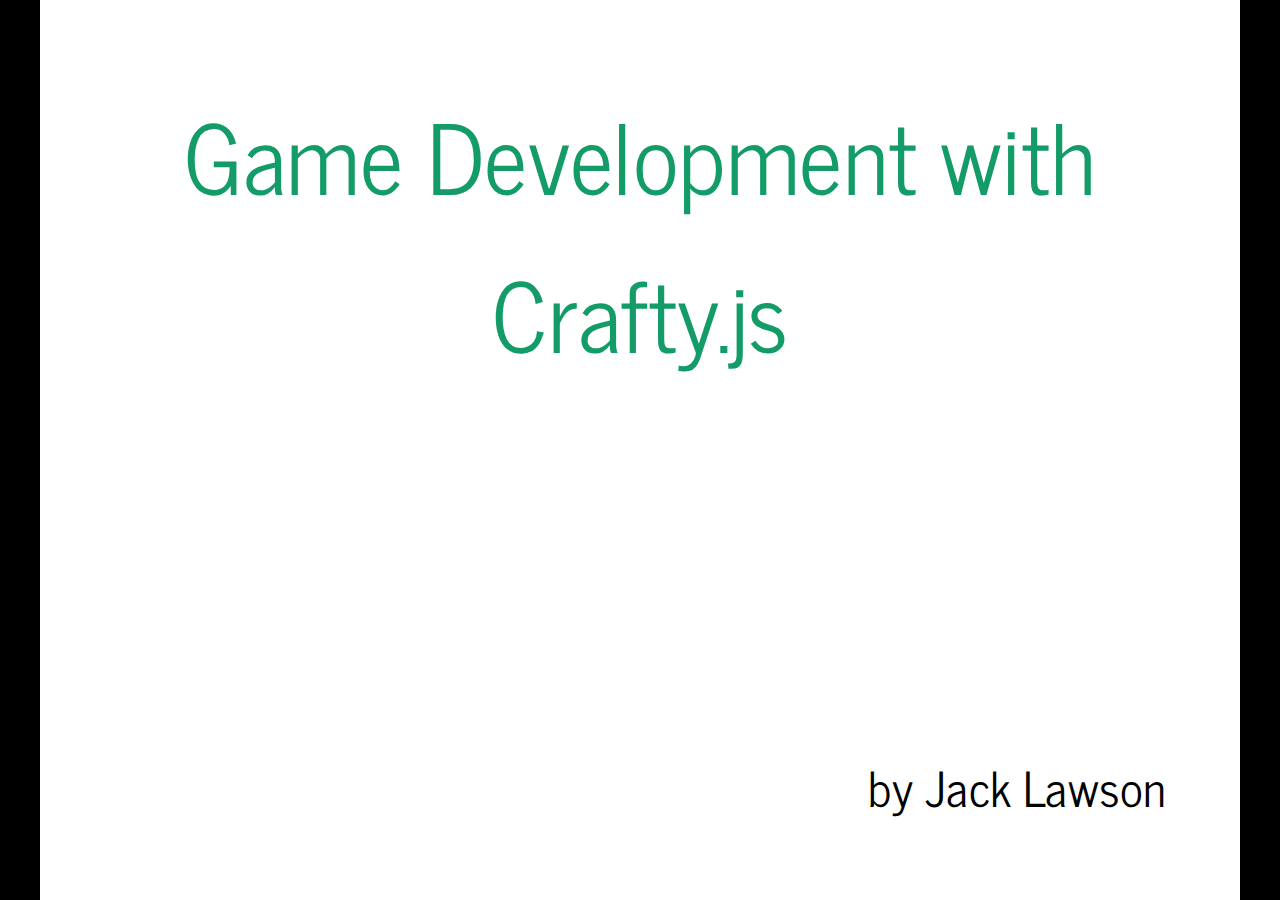
==== slides.html @ 3f02920e "Slide structure rough draft" ====
<!DOCTYPE html>

<meta charset="utf-8">
<title>Game Development with Crafty.js</title>

<!-- Your Slides -->
<!-- One section is one slide -->

<section>
  <!-- This is the first slide -->
  <h1>Game Development with Crafty.js</h1>
  <footer>by Jack Lawson</footer>
</section>

<section>
  <h1>Jack Lawson: Javascript Developer</h1>
  <ul>
    <li><a href="http://www.forio.com">Forio Online Simulations</a> - simulation development
    <li><a href="http://www.thejacklawson.com">thejacklawson.com</a> - I'm not pretentious, jacklawson.com was taken
    <li><a href="http://www.twitter.com/ajacksified">@ajacksified</a> on Twitter
  </ul>
</section>

<section>
  <h1>Crafty.js Features</h1>
  <ul>
      <li>Cross-browser (IE6)
      <li>&lt; 15kb gzipped
      <li>Flexible entity &amp; plugin system
      <li>Canvas &amp; DOM
  </ul>
</section>

<section>
  <h1>Let's Get Crafty</h1>
  <p></p>
</section>

<section>
  <h1>Initializing Crafty</h1>
  <!-- minimal html markup, show how to assign to a spot in the dom,
  using canvas vs. dom -->
</section>

<section>
  <h1>Crafty Entities</h1>
  <!-- make a red box, then extend that and make a blue box that you
  can move with the keyboard -->  
</section>

<section>
  <h1>Collision</h1>
  <!-- when the boxes touch, turn it yellow -->  
</section>

<section>
  <h1>Animation</h1>
  <!-- when the boxes touch, fade it yellow, then back -->
</section>

<section>
  <h1>Get a Backbone</h1>
  <!-- make boxes using backbone for great success -->
</section>

<section>
  <h1>Websockets for Multiplayer Games</h1>
  <!-- awwwyeahhhh, websockets -->
</section>

<section>
  <h1>Let's Do Something Cool With This in the Next Five Minutes</h1>
  <!-- build a tanks game -->
</section>


<section>
  <h1>Crafty Resources</h1>
  <ul>
    <li><a href="https://github.com/ajacksified/Craftyjs-Presentation">github.com/ajacksified</a>
    <li><a href="http://craftyjs.com">craftyjs.com</a>
    <li><a href="https://github.com/starmelt/craftyjstut/">github.com/starmelt/craftyjstut</a>
  </ul>
</section>

<!-- Your Style -->
<!-- Define the style of you presentation -->

<!-- Maybe a font from http://www.google.com/webfonts ? -->
<link href='http://fonts.googleapis.com/css?family=News Cycle|Carme|Gentium+Basic' rel='stylesheet'>
<link href='styles.css' rel='stylesheet' />


<!-- {{{{ *****************  DZSlides CORE 2.0b1 *************************** -->
<!-- *********************************************************************** -->
<!-- *********************************************************************** -->
<!-- *********************************************************************** -->
<!-- *********************************************************************** -->

<!-- This block of code is not supposed to be edited, but if you want to change the behavior of the slides, feel free to hack it ;) -->

<!-- Default Style -->
<style>
  * { margin: 0; padding: 0; }
  details {display: none;}
  body {
    width: 800px; height: 600px;
    margin-left: -400px; margin-top: -300px;
    position: absolute; top: 50%; left: 50%;
    overflow: hidden;
  }
  html {
    overflow: hidden;
  }
  section {
    position: absolute;
    pointer-events: none;
    width: 100%; height: 100%;
  }
  section[aria-selected] { pointer-events: auto;}
  body {display: none}
  body.loaded {display: block}
</style>

<script>
  var friendWindows = [];
  var idx = 1;
  var slides;

  /* main() */

  window.onload = function() {
    slides = document.querySelectorAll("body > section");
    onhashchange();
    setSlide();
    document.body.className = "loaded";
    setupTouchEvents();
    onresize();
  }

  /* Handle keys */

  window.onkeydown = function(e) {
    // Don't intercept keyboard shortcuts
    if (e.altKey || e.ctrlKey || e.metaKey || e.shiftKey) {
      return;
    }
    if ( e.keyCode == 37 // left arrow
      || e.keyCode == 38 // up arrow
      || e.keyCode == 33 // page up
    ) {
      e.preventDefault();
      back();
    }
    if ( e.keyCode == 39 // right arrow
      || e.keyCode == 40 // down arrow
      || e.keyCode == 34 // page down
    ) {
      e.preventDefault();
      forward();
    }

    if ( e.keyCode == 32) { // space
        e.preventDefault();
        toggleContent();
    }
  }

  /* Touch Events */

  function setupTouchEvents() {
    var orgX, newX;
    var tracking = false;

    var body = document.body;
    body.addEventListener("touchstart", start, false);
    body.addEventListener("touchmove", move, false);

    function start(e) {
      e.preventDefault();
      tracking = true;
      orgX = e.changedTouches[0].pageX;
    }

    function move(e) {
      if (!tracking) return;
      newX = e.changedTouches[0].pageX;
      if (orgX - newX > 100) {
        tracking = false;
        forward();
      } else {
        if (orgX - newX < -100) {
          tracking = false;
          back();
        }
      }
    }
  }

  /* Adapt the size of the slides to the window */

  window.onresize = function() {
    var sx = document.body.clientWidth / window.innerWidth;
    var sy = document.body.clientHeight / window.innerHeight;
    var transform = "scale(" + (1/Math.max(sx, sy)) + ")";
    document.body.style.MozTransform = transform;
    document.body.style.WebkitTransform = transform;
    document.body.style.OTransform = transform;
    document.body.style.msTransform = transform;
    document.body.style.transform = transform;
  }
  function getDetails(idx) {
    var s = document.querySelector("section:nth-of-type("+ idx +")");
    var d = s.querySelector("details");
    return d?d.innerHTML:"";
  }
  window.onmessage = function(e) {
    msg = e.data;
    win = e.source;
    if (msg === "register") {
      friendWindows.push(win);
      win.postMessage(JSON.stringify({method: "registered", title: document.title, count: slides.length}), "*");
      win.postMessage(JSON.stringify({method: "newslide", details: getDetails(idx), idx: idx}), "*");
      return;
    }
    if (msg === "back") back();
    if (msg === "forward") forward();
    if (msg === "toggleContent") toggleContent();
    // setSlide(42)
    var r = /setSlide\((\d+)\)/.exec(msg);
    if (r) {
        idx = r[1];
        setSlide();
    }
  }

  /* If a Video is present in this new slide, play it.
     If a Video is present in the previous slide, stop it. */

  function toggleContent() {
    var s = document.querySelector("section[aria-selected]");
    if (s) {
        var video = s.querySelector("video");
        if (video) {
            if (video.ended || video.paused) {
                video.play();
            } else {
                video.pause();
            }
        }
    }
  }

  /* If the user change the slide number in the URL bar, jump
     to this slide. */

  window.onhashchange = function(e) {
    var newidx = ~~window.location.hash.split("#")[1];
    if (!newidx) newidx = 1;
    if (newidx == idx) return;
    idx = newidx;
    setSlide();
  }

  /* Slide controls */

  function back() {
    if (idx == 1) return;
    idx--;
    setSlide();
  }
  function forward() {
    if (idx >= slides.length) return;
    idx++;
    setSlide();
  }
  function setSlide() {
    var old = document.querySelector("section[aria-selected]");
    var next = document.querySelector("section:nth-of-type("+ idx +")");
    if (old) {
      old.removeAttribute("aria-selected");
      var video = old.querySelector("video");
      if (video) { video.pause(); }
    }
    if (next) {
      next.setAttribute("aria-selected", "true");
      var video = next.querySelector("video");
      if (video) { video.play(); }
    } else {
      console.warn("No such slide: " + idx);
      idx = 0;
      for (var i = 0; i < slides.length; i++) {
          if (slides[i].hasAttribute("aria-selected")) {
              idx = i + 1;
          }
      }
    }
    window.location.hash = idx;
    for (var i = 0; i < friendWindows.length; i++) {
        friendWindows[i].postMessage(JSON.stringify({method: "newslide", details: getDetails(idx), idx: idx}), "*");
    }
  }
</script>
<!-- vim: set fdm=marker: }}} -->
---- styles.css ----
html { background-color: black; font-family: 'News Cycle', arial, sans-serif; }
body {background-color: white;}
/* A section is a slide. It's size is 800x600, and this will never change */
section {
    font-size: 2em;
}
h1, h2, h3 {
    margin-top: 50px;
    text-align: center;
    color: #149c68;
    font-weight: normal;
}
ul {
    margin-left: 200px;
}
a { color: #FF0066; } a:hover {text-decoration: underline;}
footer { position: absolute; bottom: 50px; right: 50px; }

/* Transition effect */
/* Feel free to change the transition effect for original
   animations. See here:
   https://developer.mozilla.org/en/CSS/CSS_transitions
   How to use CSS3 Transitions: */
section {
    -moz-transition: left 400ms linear 0s;
    -webkit-transition: left 400ms linear 0s;
    -ms-transition: left 400ms linear 0s;
    transition: left 400ms linear 0s;
}

/* Before */
section { left: -150%; }
/* Now */
section[aria-selected] { left: 0; }
/* After */
section[aria-selected] ~ section { left: +150% }
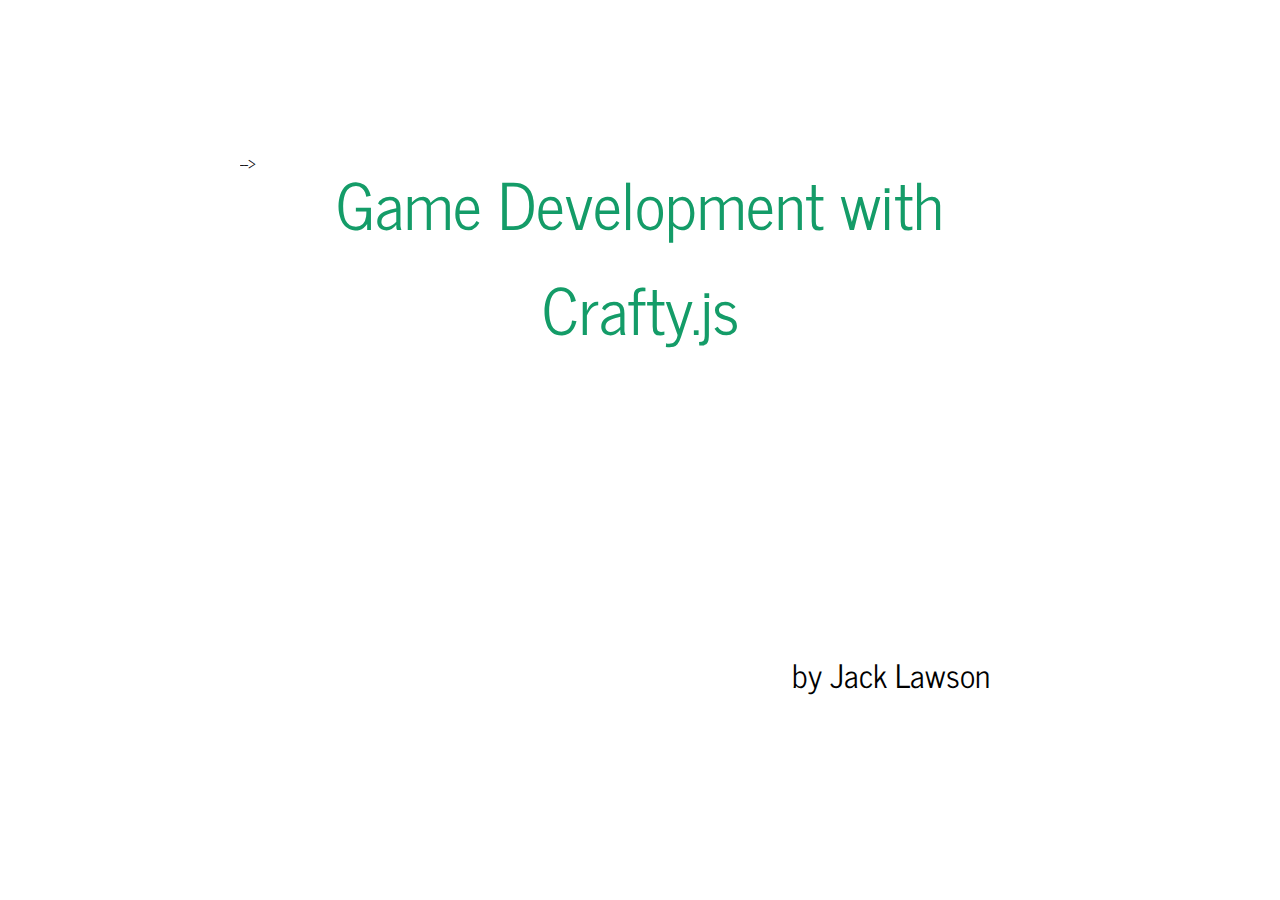
==== commit 3bfe7f3d: "Latest update, most of the slides through sprites" ====
--- a/slides.html
+++ b/slides.html
@@ -3,11 +3,7 @@
 <meta charset="utf-8">
 <title>Game Development with Crafty.js</title>
 
-<!-- Your Slides -->
-<!-- One section is one slide -->
-
-<section>
-  <!-- This is the first slide -->
+<section>
   <h1>Game Development with Crafty.js</h1>
   <footer>by Jack Lawson</footer>
 </section>
@@ -16,7 +12,8 @@
   <h1>Jack Lawson: Javascript Developer</h1>
   <ul>
     <li><a href="http://www.forio.com">Forio Online Simulations</a> - simulation development
-    <li><a href="http://www.thejacklawson.com">thejacklawson.com</a> - I'm not pretentious, jacklawson.com was taken
+    <li><a href="http://www.olivinelabs.com">Olivine Labs</a> - game development
+    <li><a href="http://www.thejacklawson.com">thejacklawson.com</a> - jacklawson.com was taken
     <li><a href="http://www.twitter.com/ajacksified">@ajacksified</a> on Twitter
   </ul>
 </section>
@@ -33,33 +30,55 @@
 
 <section>
   <h1>Let's Get Crafty</h1>
-  <p></p>
+  <p>
+    Get the latest release at <a href="http://craftyjs.com">craftyjs.com</a> or
+    <a href="http://github.com/louisstow/Crafty">github.com/louisstow/Crafty</a>
+  </p>
 </section>
 
 <section>
   <h1>Initializing Crafty</h1>
-  <!-- minimal html markup, show how to assign to a spot in the dom,
-  using canvas vs. dom -->
-</section>
-
-<section>
-  <h1>Crafty Entities</h1>
-  <!-- make a red box, then extend that and make a blue box that you
-  can move with the keyboard -->  
+  <iframe src="http://jsfiddle.net/ajacksified/DTTKM/embedded/"></iframe>
+</section>
+
+<section>
+  <h1>Crafty.e (Entities)</h1>
+  <p>Plugin system: include modules on intitialization, apply properties/methods afterwards</p>
+  <iframe src="http://jsfiddle.net/ajacksified/3jcxB/embedded/"></iframe>
+</section>
+
+<section>
+  <h1>Crafty.c (Classes)</h1>
+  <iframe src="http://jsfiddle.net/ajacksified/PnrBQ/embedded/"></iframe>
+</section>
+
+<section>
+  <h1>Extending Classes</h1>
+  <iframe src="http://jsfiddle.net/ajacksified/8FySc/embedded/"></iframe>
 </section>
 
 <section>
   <h1>Collision</h1>
-  <!-- when the boxes touch, turn it yellow -->  
+  <iframe src="http://jsfiddle.net/ajacksified/wrKe5/embedded/"></iframe>  
 </section>
 
 <section>
   <h1>Animation</h1>
-  <!-- when the boxes touch, fade it yellow, then back -->
-</section>
-
-<section>
-  <h1>Get a Backbone</h1>
+  <iframe src="http://jsfiddle.net/ajacksified/zfVkz/embedded/"></iframe>
+</section>
+
+<section>
+  <h1>Sprites</h1>
+  <iframe src="http://jsfiddle.net/ajacksified/gSQ2y/embedded/"></iframe>
+</section>
+
+<!--<section>
+  <h1>Scenes</h1>
+
+</section>
+
+<section>
+  <h1>Crafty + Backbone</h1>
   <!-- make boxes using backbone for great success -->
 </section>
 
@@ -67,11 +86,7 @@
   <h1>Websockets for Multiplayer Games</h1>
   <!-- awwwyeahhhh, websockets -->
 </section>
-
-<section>
-  <h1>Let's Do Something Cool With This in the Next Five Minutes</h1>
-  <!-- build a tanks game -->
-</section>
+-->
 
 
 <section>
@@ -83,10 +98,6 @@
   </ul>
 </section>
 
-<!-- Your Style -->
-<!-- Define the style of you presentation -->
-
-<!-- Maybe a font from http://www.google.com/webfonts ? -->
 <link href='http://fonts.googleapis.com/css?family=News Cycle|Carme|Gentium+Basic' rel='stylesheet'>
 <link href='styles.css' rel='stylesheet' />
 
@@ -199,16 +210,6 @@
 
   /* Adapt the size of the slides to the window */
 
-  window.onresize = function() {
-    var sx = document.body.clientWidth / window.innerWidth;
-    var sy = document.body.clientHeight / window.innerHeight;
-    var transform = "scale(" + (1/Math.max(sx, sy)) + ")";
-    document.body.style.MozTransform = transform;
-    document.body.style.WebkitTransform = transform;
-    document.body.style.OTransform = transform;
-    document.body.style.msTransform = transform;
-    document.body.style.transform = transform;
-  }
   function getDetails(idx) {
     var s = document.querySelector("section:nth-of-type("+ idx +")");
     var d = s.querySelector("details");
--- a/styles.css
+++ b/styles.css
@@ -1,17 +1,16 @@
-html { background-color: black; font-family: 'News Cycle', arial, sans-serif; }
+html { background-color: #fff; font-family: 'News Cycle', arial, sans-serif; }
 body {background-color: white;}
 /* A section is a slide. It's size is 800x600, and this will never change */
 section {
     font-size: 2em;
 }
 h1, h2, h3 {
-    margin-top: 50px;
     text-align: center;
     color: #149c68;
     font-weight: normal;
 }
 ul {
-    margin-left: 200px;
+    margin-left: 150px;
 }
 a { color: #FF0066; } a:hover {text-decoration: underline;}
 footer { position: absolute; bottom: 50px; right: 50px; }
@@ -22,10 +21,10 @@
    https://developer.mozilla.org/en/CSS/CSS_transitions
    How to use CSS3 Transitions: */
 section {
-    -moz-transition: left 400ms linear 0s;
-    -webkit-transition: left 400ms linear 0s;
-    -ms-transition: left 400ms linear 0s;
-    transition: left 400ms linear 0s;
+    -moz-transition: left 400ms ease-in-out 0s;
+    -webkit-transition: left 400ms ease-in-out 0s;
+    -ms-transition: left 400ms ease-in-out 0s;
+    transition: left 400ms ease-in-out 0s;
 }
 
 /* Before */
@@ -35,3 +34,5 @@
 /* After */
 section[aria-selected] ~ section { left: +150% }
 
+section p, section pre { margin: 0 1em; }
+section iframe { width: 80%; height: 450px; margin-left: 10%; margin-top: 20px; }
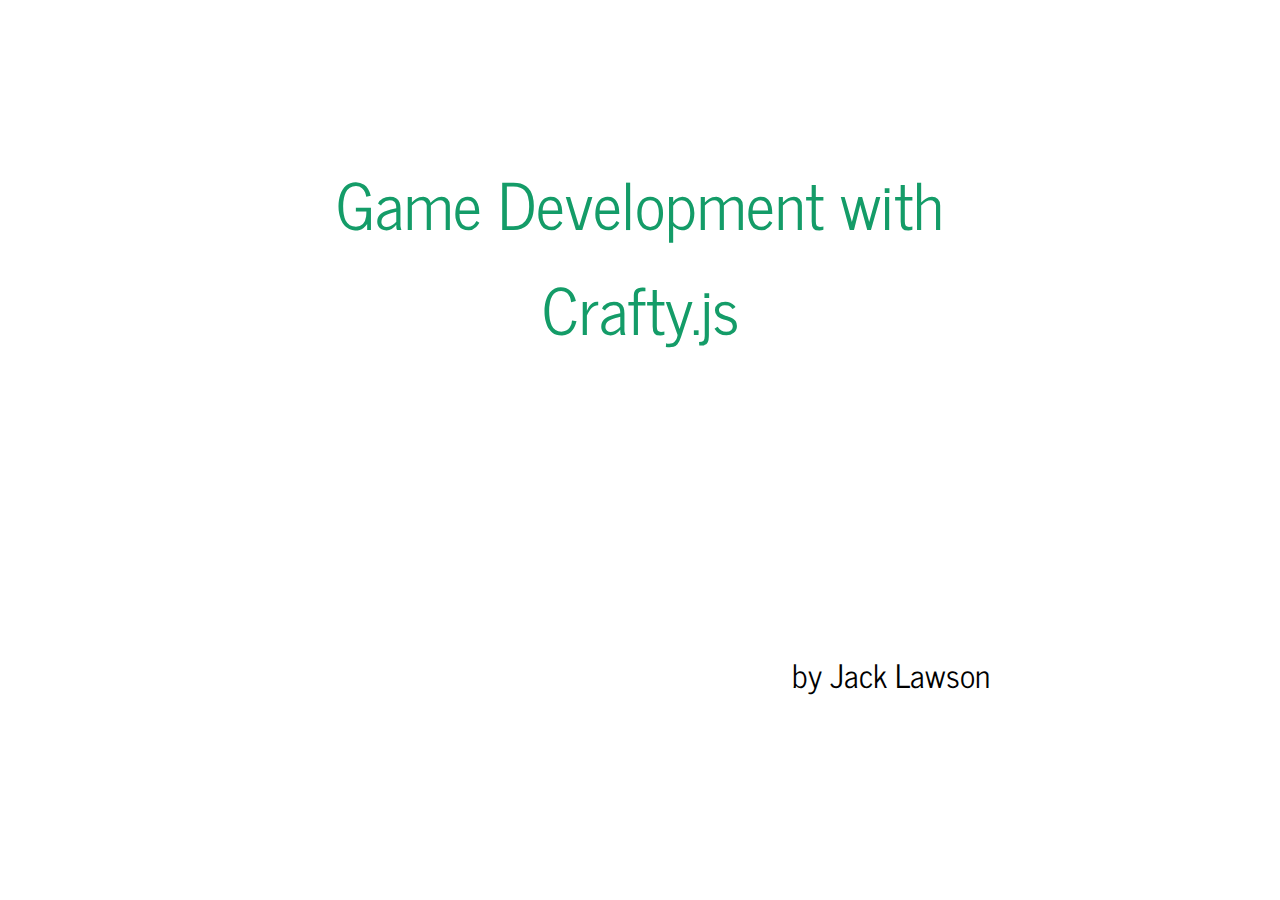
==== commit 8df961bb: "Cleanup; removed console logs, old button bindings, and stuff" ====
--- a/slides.html
+++ b/slides.html
@@ -72,22 +72,20 @@
   <iframe src="http://jsfiddle.net/ajacksified/gSQ2y/embedded/"></iframe>
 </section>
 
-<!--<section>
+<section>
+  <h1>Crafty + Backbone</h1>
+  <iframe src="http://jsfiddle.net/ajacksified/NJ3Ub/embedded/"></iframe>
+</section>
+
+<!--
+<section>
   <h1>Scenes</h1>
-
-</section>
-
-<section>
-  <h1>Crafty + Backbone</h1>
-  <!-- make boxes using backbone for great success -->
 </section>
 
 <section>
   <h1>Websockets for Multiplayer Games</h1>
-  <!-- awwwyeahhhh, websockets -->
 </section>
 -->
-
 
 <section>
   <h1>Crafty Resources</h1>
